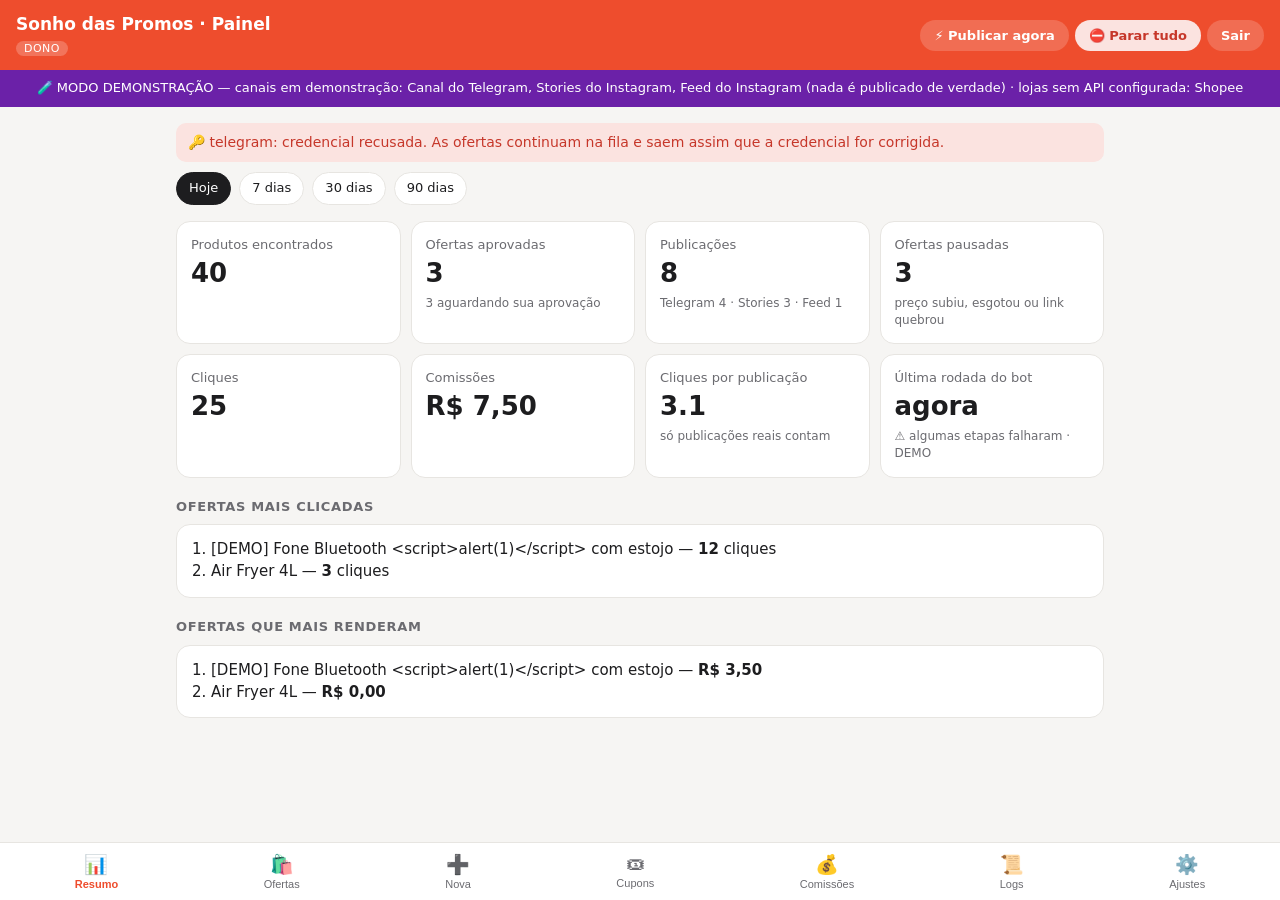
==== frontend/testes/painel.html @ e8bf6c14 "Auditoria complementar: segurança, atribuição, preços, comissões, MFA e emergência - Links: cada red" ====
<!DOCTYPE html>
<html lang="pt-BR">
<head>
  <meta charset="utf-8">
  <meta name="viewport" content="width=device-width, initial-scale=1, viewport-fit=cover">
  <meta name="theme-color" content="#EE4D2D">
  <meta name="robots" content="noindex, nofollow">
  <title>Painel · Bot de Ofertas</title>
  <link rel="stylesheet" href="../painel/css/painel.css">
  <script type="importmap">
    { "imports": { "supabase": "./supabase-falso.js" } }
  </script>
</head>
<body>
  <script>
    // "Publicar agora" simulado
    window.fetch = async (url) => new Response(JSON.stringify({ ok: true, mensagem: "Rodada disparada! (teste)" }), { status: 200 });
  </script>
  <header class="topo">
    <div>
      <h1 id="titulo">Bot de Ofertas</h1>
      <span id="papel" class="papel hide"></span>
    </div>
    <div class="topo-acoes">
      <button id="btn-publicar" class="b claro hide" title="Rodar o bot agora">⚡ Publicar agora</button>
      <button id="btn-parar" class="b erro hide" title="Interromper todas as publicações reais">⛔ Parar tudo</button>
      <button id="btn-sair" class="b claro hide">Sair</button>
    </div>
  </header>
  <div id="faixa-parada" class="faixa-demo hide" role="alert" style="background:#b00020;color:#fff"></div>
  <div id="faixa-demo" class="faixa-demo hide" role="status"></div>

  <main id="conteudo" aria-live="polite">
    <p class="muted centro">Carregando…</p>
  </main>

  <nav id="nav" class="nav hide" aria-label="Seções">
    <button data-tela="resumo"><span>📊</span>Resumo</button>
    <button data-tela="ofertas"><span>🛍️</span>Ofertas</button>
    <button data-tela="nova" data-precisa="editar"><span>➕</span>Nova</button>
    <button data-tela="cupons"><span>🎟</span>Cupons</button>
    <button data-tela="comissoes"><span>💰</span>Comissões</button>
    <button data-tela="logs"><span>📜</span>Logs</button>
    <button data-tela="ajustes"><span>⚙️</span>Ajustes</button>
  </nav>
  <div id="toast" class="toast" role="alert"></div>

  <script type="module" src="../painel/js/app.js"></script>
</body>
</html>
---- frontend/painel/css/painel.css ----
:root {
  --p: #EE4D2D; --p2: #FFD400; --bg: #F6F5F3; --card: #fff; --tx: #1d1d1f; --mu: #6b6b70; --ln: #E7E5E1;
  --ok: #1a8f4c; --aviso: #A86A00; --erro: #C6372A; --demo: #6B21A8; --r: 14px;
}
* { box-sizing: border-box; }
body { margin: 0; font: 15px/1.45 system-ui, -apple-system, "Segoe UI", Roboto, sans-serif; background: var(--bg); color: var(--tx); padding-bottom: 88px; }
.hide { display: none !important; }
.muted { color: var(--mu); font-size: 13px; }
.centro { text-align: center; }

/* topo */
.topo { background: var(--p); color: #fff; padding: 12px 16px; display: flex; align-items: center; justify-content: space-between; gap: 8px; position: sticky; top: 0; z-index: 5; }
.topo h1 { font-size: 17px; margin: 0; }
.papel { font-size: 11px; background: rgba(255,255,255,.22); border-radius: 10px; padding: 1px 8px; text-transform: uppercase; letter-spacing: .04em; }
.topo-acoes { display: flex; gap: 6px; }
.faixa-demo { background: var(--demo); color: #fff; padding: 9px 16px; font-size: 13px; text-align: center; }

main { max-width: 960px; margin: 0 auto; padding: 16px; }
h2 { font-size: 19px; margin: 4px 0 14px; }
h3 { font-size: 13px; margin: 20px 0 8px; color: var(--mu); text-transform: uppercase; letter-spacing: .05em; }

.card { background: var(--card); border: 1px solid var(--ln); border-radius: var(--r); padding: 14px; }
.grade { display: grid; grid-template-columns: repeat(2, 1fr); gap: 10px; }
@media (min-width: 720px) { .grade { grid-template-columns: repeat(4, 1fr); } }
.kpi .v { font-size: 26px; font-weight: 750; font-variant-numeric: tabular-nums; }
.kpi .l { color: var(--mu); font-size: 13px; }
.kpi .s { color: var(--mu); font-size: 12px; margin-top: 2px; }

/* botões e formulários */
.b { border: 0; border-radius: 20px; padding: 8px 14px; font: 600 13px system-ui, sans-serif; cursor: pointer; background: #EDEBE7; color: var(--tx); text-decoration: none; display: inline-block; }
.b:disabled { opacity: .5; cursor: not-allowed; }
.b.p { background: var(--p); color: #fff; } .b.ok { background: var(--ok); color: #fff; } .b.erro { background: #FBE3E0; color: var(--erro); }
.b.claro { background: rgba(255,255,255,.18); color: #fff; }
.b.grande { width: 100%; padding: 12px; font-size: 15px; }
label { display: block; font-size: 13px; color: var(--mu); margin: 10px 0 4px; }
input, select, textarea { width: 100%; padding: 10px 12px; border: 1px solid var(--ln); border-radius: 10px; font: inherit; background: #fff; color: var(--tx); }
textarea { min-height: 64px; }
.linha { display: grid; grid-template-columns: 1fr 1fr; gap: 10px; }
.ajuda { font-size: 12px; color: var(--mu); margin-top: 4px; }

/* chips de filtro */
.chips { display: flex; gap: 8px; overflow-x: auto; padding-bottom: 6px; margin-bottom: 10px; }
.chip { white-space: nowrap; border: 1px solid var(--ln); background: #fff; border-radius: 20px; padding: 6px 12px; font-size: 13px; cursor: pointer; }
.chip.on { background: var(--tx); color: #fff; border-color: var(--tx); }

/* lista de ofertas */
.oferta { display: flex; gap: 12px; padding: 12px 0; border-bottom: 1px solid var(--ln); }
.oferta:last-child { border-bottom: 0; }
.oferta img, .oferta .sem-foto { width: 72px; height: 72px; object-fit: cover; border-radius: 10px; background: #eee; flex: none; }
.oferta .t { font-weight: 600; font-size: 14px; display: -webkit-box; -webkit-line-clamp: 2; -webkit-box-orient: vertical; overflow: hidden; }
.oferta .m { color: var(--mu); font-size: 12.5px; margin-top: 2px; }
.preco { font-weight: 700; color: var(--p); }
.antigo { text-decoration: line-through; color: var(--mu); font-size: 12px; margin-left: 4px; }
.acoes { display: flex; gap: 6px; flex-wrap: wrap; margin-top: 8px; }
.tag { display: inline-block; font-size: 11px; font-weight: 700; padding: 2px 8px; border-radius: 10px; margin-right: 4px; }
.st-encontrada { background: #FFF4CC; color: #7a5b00; } .st-aprovada { background: #E3EEFF; color: #1d4fa3; }
.st-publicada { background: #DDF3E6; color: var(--ok); } .st-pausada { background: #FBE3E0; color: var(--erro); }
.st-rejeitada, .st-expirada { background: #ECECEC; color: #666; } .st-demo { background: #F1E6FB; color: var(--demo); }
.st-link-ok { background: #DDF3E6; color: var(--ok); } .st-link-pendente { background: #FFF4CC; color: #7a5b00; }

/* tabelas e logs */
table { width: 100%; border-collapse: collapse; font-size: 13.5px; }
td, th { padding: 8px 4px; border-bottom: 1px solid var(--ln); text-align: left; vertical-align: top; }
td.n, th.n { text-align: right; font-variant-numeric: tabular-nums; }
.nivel { font: 700 11px ui-monospace, monospace; padding: 1px 6px; border-radius: 6px; }
.nivel-INFO { background: #E3EEFF; color: #1d4fa3; } .nivel-AVISO { background: #FFF4CC; color: #7a5b00; }
.nivel-ERRO, .nivel-CRITICO { background: #FBE3E0; color: var(--erro); } .nivel-DEBUG { background: #eee; color: #555; }
.log-ctx { font: 12px ui-monospace, monospace; color: var(--mu); white-space: pre-wrap; word-break: break-word; }
.exec { cursor: pointer; } .exec:hover { background: #faf9f7; }

/* interruptor */
.sw { display: flex; align-items: center; justify-content: space-between; gap: 12px; padding: 10px 0; border-bottom: 1px solid var(--ln); }
.sw:last-child { border-bottom: 0; }
.tg { position: relative; width: 46px; height: 28px; flex: none; }
.tg input { opacity: 0; width: 0; height: 0; }
.tg span { position: absolute; inset: 0; background: #ccc; border-radius: 20px; transition: .2s; cursor: pointer; }
.tg span:before { content: ""; position: absolute; width: 22px; height: 22px; left: 3px; top: 3px; background: #fff; border-radius: 50%; transition: .2s; }
.tg input:checked + span { background: var(--ok); } .tg input:checked + span:before { transform: translateX(18px); }
.tg input:disabled + span { opacity: .5; cursor: not-allowed; }
.cat { border: 1px solid var(--ln); border-radius: 12px; padding: 10px; margin-bottom: 10px; background: #fff; }

/* navegação inferior */
.nav { position: fixed; bottom: 0; left: 0; right: 0; background: #fff; border-top: 1px solid var(--ln); display: flex; justify-content: space-around; padding: 6px 2px calc(6px + env(safe-area-inset-bottom)); z-index: 5; }
.nav button { background: none; border: 0; font-size: 11px; color: var(--mu); display: flex; flex-direction: column; align-items: center; gap: 2px; padding: 4px 6px; cursor: pointer; }
.nav button span { font-size: 19px; }
.nav button.on { color: var(--p); font-weight: 700; }

.toast { position: fixed; left: 50%; bottom: 96px; transform: translateX(-50%); background: #222; color: #fff; padding: 10px 16px; border-radius: 20px; font-size: 14px; z-index: 9; opacity: 0; transition: .25s; pointer-events: none; max-width: 92%; text-align: center; }
.toast.on { opacity: 1; } .toast.erro { background: var(--erro); }
.login { max-width: 380px; margin: 32px auto; }

/* motor de inteligência */
.selo { display: inline-block; margin-top: 6px; padding: 3px 10px; border-radius: 10px; font-size: 12.5px; }
.cl-excelente { background: #DDF3E6; color: var(--ok); } .cl-boa { background: #E3EEFF; color: #1d4fa3; }
.cl-nao { background: #FBE3E0; color: var(--erro); } .cl-sem { background: #F1F0EE; color: var(--mu); }
.analise { margin-top: 8px; font-size: 13px; }
.analise summary { cursor: pointer; color: var(--p); font-weight: 600; }
.motivos { margin: 8px 0; padding-left: 18px; }
.motivos li { margin: 3px 0; } .motivos .bloqueio { color: var(--erro); font-weight: 600; }
.motivos .motivo { color: var(--ok); } .motivos .alerta { color: var(--aviso); }
.comps td, .comps th { padding: 5px 4px; font-size: 12.5px; }

/* alertas da auditoria */
.alerta { padding: 10px 12px; border-radius: 10px; margin-bottom: 10px; font-size: 14px; line-height: 1.35; }
.alerta.erro { background: #FBE3E0; color: var(--erro); } .alerta.aviso { background: #FFF3D6; color: #7a5200; }

/* cupons */
.cupom .codigo { display: inline-block; margin: 6px 0; padding: 6px 14px; border: 2px dashed var(--tx); border-radius: 10px;
  background: #FFF7D6; font: 800 20px ui-monospace, monospace; letter-spacing: 1px; }
.cupom .t { font-weight: 650; font-size: 15px; } .cupom .m { color: var(--mu); font-size: 12.5px; margin-top: 3px; }
.produtos-cupom h3 { font-size: 14px; margin: 14px 0 4px; }
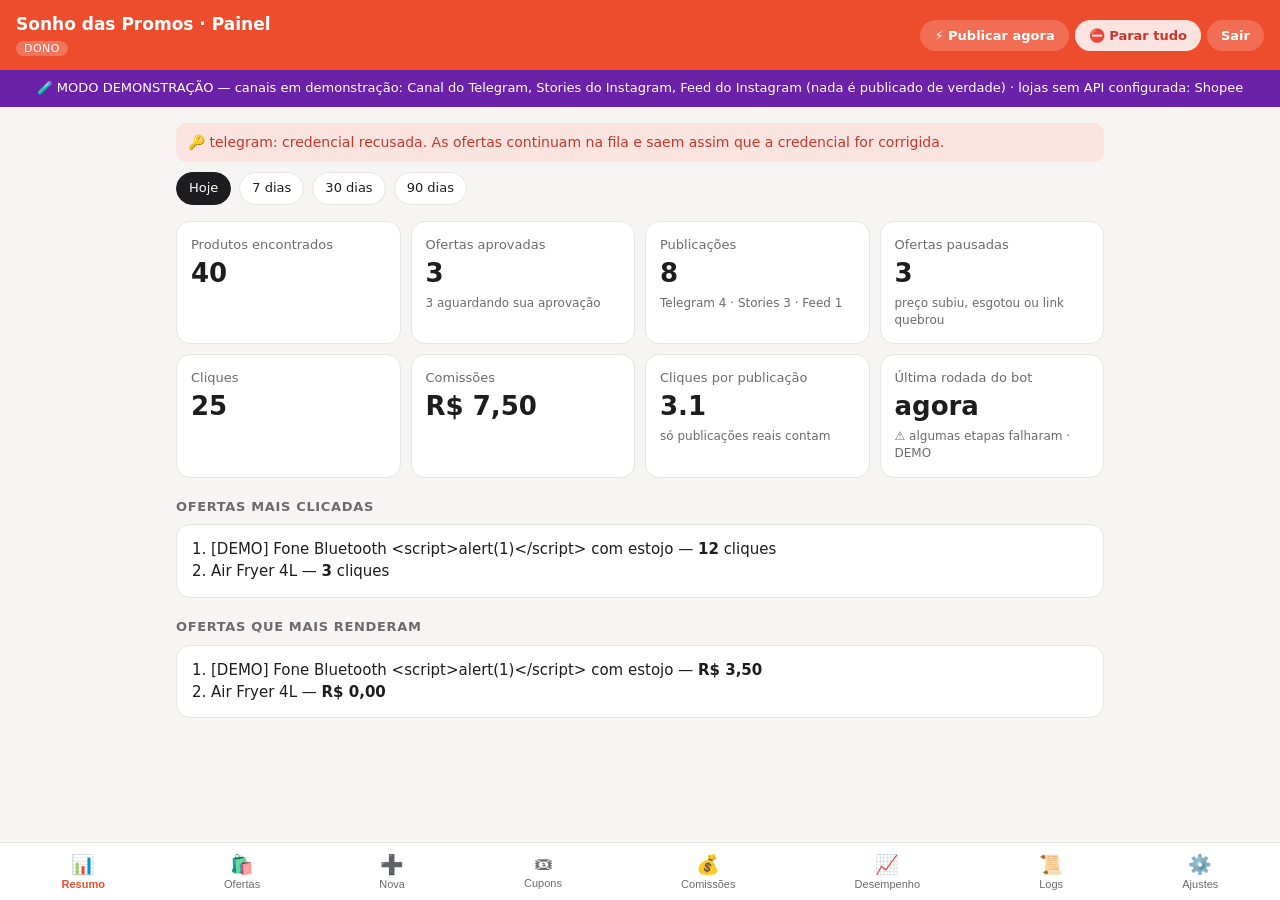
==== commit 7ef00fa6: "Inteligência comercial: histórico 7/30/90, desconto artificial, ranking por receita, A/B e conciliaç" ====
--- a/frontend/testes/painel.html
+++ b/frontend/testes/painel.html
@@ -40,6 +40,7 @@
     <button data-tela="nova" data-precisa="editar"><span>➕</span>Nova</button>
     <button data-tela="cupons"><span>🎟</span>Cupons</button>
     <button data-tela="comissoes"><span>💰</span>Comissões</button>
+    <button data-tela="desempenho"><span>📈</span>Desempenho</button>
     <button data-tela="logs"><span>📜</span>Logs</button>
     <button data-tela="ajustes"><span>⚙️</span>Ajustes</button>
   </nav>
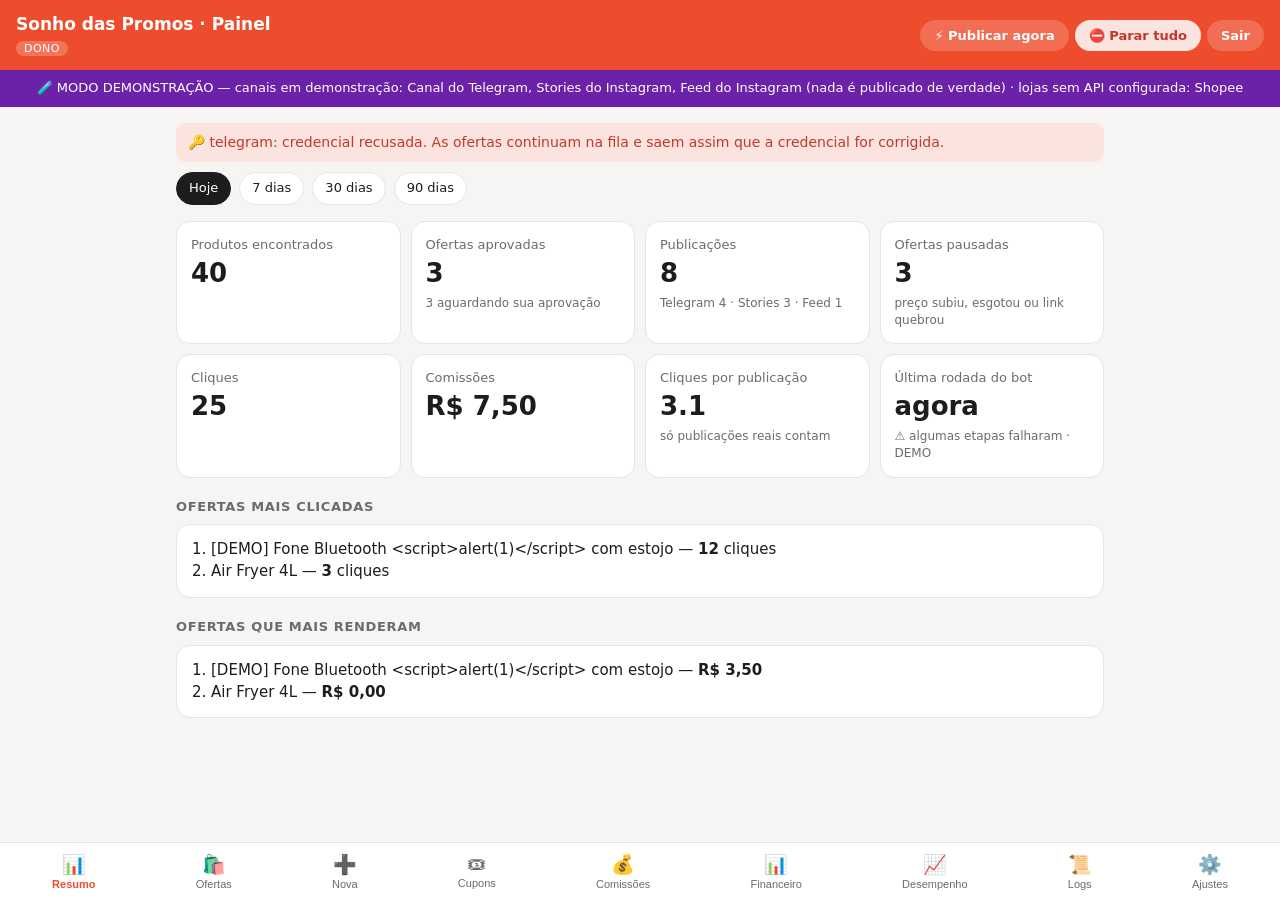
==== commit 589db5ef: "fix: auditoria da expansão modular (atribuição de cliques, rollup, orçamento atômico, webhook, Amazo" ====
--- a/frontend/testes/painel.html
+++ b/frontend/testes/painel.html
@@ -40,6 +40,7 @@
     <button data-tela="nova" data-precisa="editar"><span>➕</span>Nova</button>
     <button data-tela="cupons"><span>🎟</span>Cupons</button>
     <button data-tela="comissoes"><span>💰</span>Comissões</button>
+    <button data-tela="financeiro"><span>📊</span>Financeiro</button>
     <button data-tela="desempenho"><span>📈</span>Desempenho</button>
     <button data-tela="logs"><span>📜</span>Logs</button>
     <button data-tela="ajustes"><span>⚙️</span>Ajustes</button>
--- a/frontend/painel/css/painel.css
+++ b/frontend/painel/css/painel.css
@@ -80,8 +80,8 @@
 .cat { border: 1px solid var(--ln); border-radius: 12px; padding: 10px; margin-bottom: 10px; background: #fff; }
 
 /* navegação inferior */
-.nav { position: fixed; bottom: 0; left: 0; right: 0; background: #fff; border-top: 1px solid var(--ln); display: flex; justify-content: space-around; padding: 6px 2px calc(6px + env(safe-area-inset-bottom)); z-index: 5; }
-.nav button { background: none; border: 0; font-size: 11px; color: var(--mu); display: flex; flex-direction: column; align-items: center; gap: 2px; padding: 4px 6px; cursor: pointer; }
+.nav { position: fixed; bottom: 0; left: 0; right: 0; background: #fff; border-top: 1px solid var(--ln); display: flex; justify-content: space-between; overflow-x: auto; scrollbar-width: none; padding: 6px 2px calc(6px + env(safe-area-inset-bottom)); z-index: 5; }
+.nav button { flex: 1 0 auto; background: none; border: 0; font-size: 11px; color: var(--mu); display: flex; flex-direction: column; align-items: center; gap: 2px; padding: 4px 6px; cursor: pointer; }
 .nav button span { font-size: 19px; }
 .nav button.on { color: var(--p); font-weight: 700; }
 
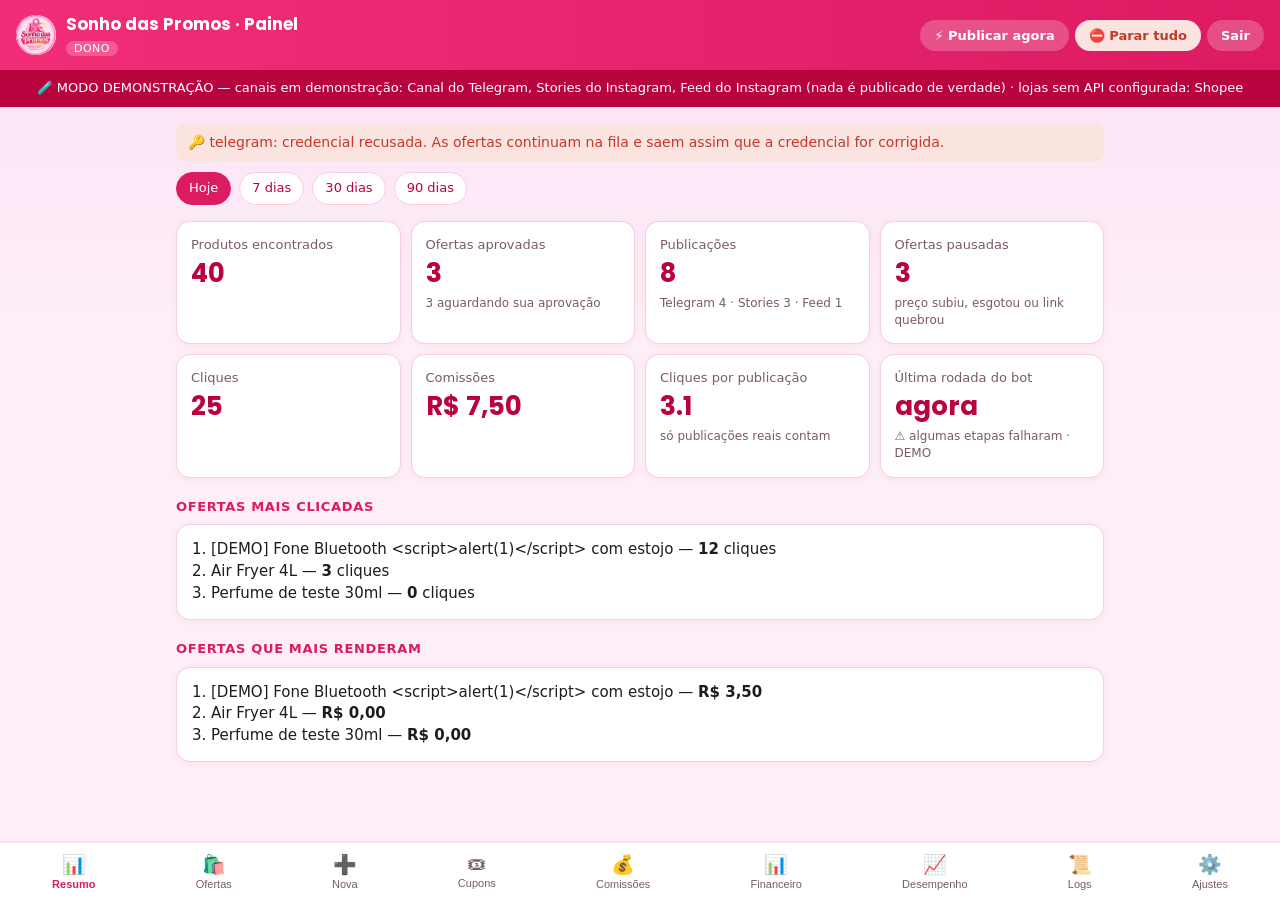
==== commit 2af9b4d6: "feat: painel e vitrine todos no rosa da marca (tema, logo no login, Poppins nos títulos) Co-Authored" ====
--- a/frontend/testes/painel.html
+++ b/frontend/testes/painel.html
@@ -17,9 +17,12 @@
     window.fetch = async (url) => new Response(JSON.stringify({ ok: true, mensagem: "Rodada disparada! (teste)" }), { status: 200 });
   </script>
   <header class="topo">
-    <div>
-      <h1 id="titulo">Bot de Ofertas</h1>
+    <div class="marca">
+      <img src="../painel/img/logo.png" alt="" width="40" height="40" class="logo">
+      <div>
+      <h1 id="titulo">Sonho das Promos</h1>
       <span id="papel" class="papel hide"></span>
+      </div>
     </div>
     <div class="topo-acoes">
       <button id="btn-publicar" class="b claro hide" title="Rodar o bot agora">⚡ Publicar agora</button>
--- a/frontend/painel/css/painel.css
+++ b/frontend/painel/css/painel.css
@@ -1,5 +1,5 @@
 :root {
-  --p: #EE4D2D; --p2: #FFD400; --bg: #F6F5F3; --card: #fff; --tx: #1d1d1f; --mu: #6b6b70; --ln: #E7E5E1;
+  --p: #DC1B63; --p2: #FDC302; --bg: #FDF3F8; --card: #fff; --tx: #1d1d1f; --mu: #6b6b70; --ln: #F3DCE7;
   --ok: #1a8f4c; --aviso: #A86A00; --erro: #C6372A; --demo: #6B21A8; --r: 14px;
 }
 * { box-sizing: border-box; }
@@ -11,6 +11,8 @@
 /* topo */
 .topo { background: var(--p); color: #fff; padding: 12px 16px; display: flex; align-items: center; justify-content: space-between; gap: 8px; position: sticky; top: 0; z-index: 5; }
 .topo h1 { font-size: 17px; margin: 0; }
+.marca { display: flex; align-items: center; gap: 10px; }
+.logo { width: 40px; height: 40px; border-radius: 50%; background: #fff; flex: none; }
 .papel { font-size: 11px; background: rgba(255,255,255,.22); border-radius: 10px; padding: 1px 8px; text-transform: uppercase; letter-spacing: .04em; }
 .topo-acoes { display: flex; gap: 6px; }
 .faixa-demo { background: var(--demo); color: #fff; padding: 9px 16px; font-size: 13px; text-align: center; }
@@ -109,3 +111,38 @@
   background: #FFF7D6; font: 800 20px ui-monospace, monospace; letter-spacing: 1px; }
 .cupom .t { font-weight: 650; font-size: 15px; } .cupom .m { color: var(--mu); font-size: 12.5px; margin-top: 3px; }
 .produtos-cupom h3 { font-size: 14px; margin: 14px 0 4px; }
+
+/* story manual */
+.janela-story { position: fixed; inset: 0; background: rgba(0,0,0,.6); z-index: 50; display: flex; align-items: center; justify-content: center; padding: 16px; }
+.janela-story .caixa { background: #fff; border-radius: var(--r); padding: 14px; width: min(420px, 100%); max-height: 100%; overflow: auto; display: flex; flex-direction: column; gap: 8px; }
+.janela-story img { width: 100%; max-height: 56vh; object-fit: contain; border-radius: 10px; -webkit-touch-callout: default; }
+.janela-story .m { color: var(--mu); font-size: 12.5px; }
+
+/* ===== Tema Sonho das Promos (rosa da logo) ===== */
+@font-face { font-family: "PoppinsMarca"; src: url("../fontes/Poppins-Bold.ttf") format("truetype"); font-weight: 700; font-display: swap; }
+:root { --p: #DC1B63; --p-escuro: #B9033F; --p-vivo: #F12D78; --p-claro: #FCE0F5; --p-claro2: #FDEEF7;
+  --p2: #FDC302; --bg: #FDEEF7; --ln: #F6CDE1; --mu: #7a5a6a; --demo: #B9033F; }
+body { background: linear-gradient(180deg, #FCE0F5 0, #FDEEF7 320px) fixed; }
+h1, h2, .kpi .v, .b.grande { font-family: "PoppinsMarca", system-ui, sans-serif; }
+h2 { color: var(--p-escuro); }
+h3 { color: var(--p); }
+.topo { background: linear-gradient(90deg, var(--p-vivo), var(--p)); box-shadow: 0 2px 10px rgba(185, 3, 63, .25); }
+.faixa-demo { background: var(--p-escuro); }
+.card, .cat { border-color: var(--ln); box-shadow: 0 1px 6px rgba(220, 27, 99, .07); }
+.kpi .v { color: var(--p-escuro); }
+.b { background: var(--p-claro); color: var(--p-escuro); }
+.b.p { background: var(--p); color: #fff; }
+.b.claro { background: rgba(255,255,255,.22); color: #fff; }
+input:focus, select:focus, textarea:focus { outline: 2px solid var(--p-vivo); outline-offset: 0; border-color: var(--p-vivo); }
+.chip { border-color: var(--ln); color: var(--p-escuro); }
+.chip.on { background: var(--p); border-color: var(--p); color: #fff; }
+.nav { border-top: 2px solid var(--p-claro); }
+.nav button.on { color: var(--p); }
+.st-demo { background: var(--p-claro); color: var(--p-escuro); }
+.oferta .sem-foto, .oferta img { background: var(--p-claro2); }
+.exec:hover { background: var(--p-claro2); }
+.tg input:checked + span { background: var(--p); }
+.toast { background: var(--p-escuro); }
+.login .card { text-align: left; border: 2px solid var(--p-claro); }
+.logo-login { display: block; width: 150px; height: 150px; margin: 0 auto 8px; border-radius: 50%; box-shadow: 0 4px 18px rgba(220, 27, 99, .25); }
+.janela-story { background: rgba(185, 3, 63, .45); }
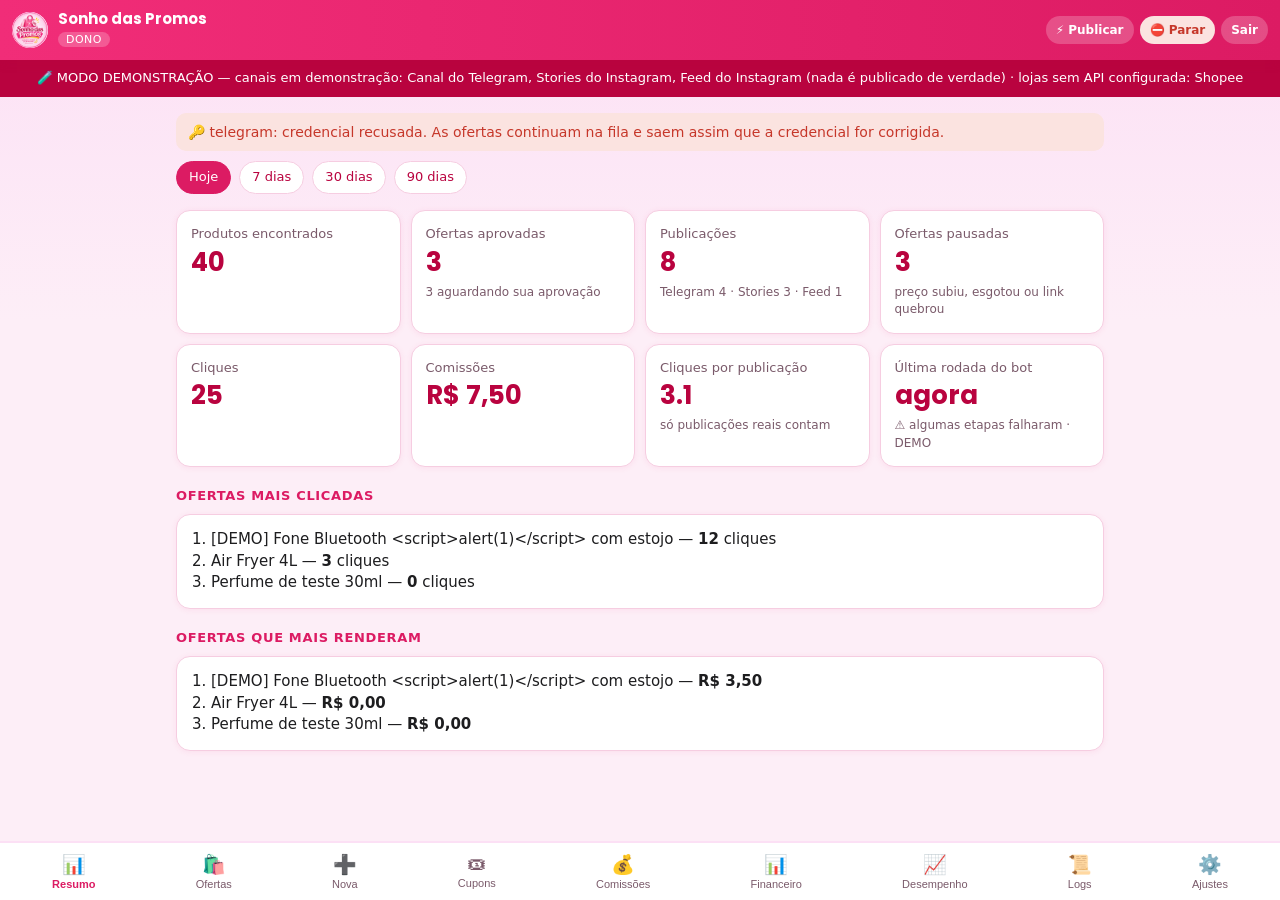
==== commit 8b0c5fc8: "fix: telas do painel no celular (tabelas rolam no cartão, data não invade o campo ao lado, topo comp" ====
--- a/frontend/testes/painel.html
+++ b/frontend/testes/painel.html
@@ -25,8 +25,8 @@
       </div>
     </div>
     <div class="topo-acoes">
-      <button id="btn-publicar" class="b claro hide" title="Rodar o bot agora">⚡ Publicar agora</button>
-      <button id="btn-parar" class="b erro hide" title="Interromper todas as publicações reais">⛔ Parar tudo</button>
+      <button id="btn-publicar" class="b claro hide" title="Rodar o bot agora">⚡ Publicar</button>
+      <button id="btn-parar" class="b erro hide" title="Interromper todas as publicações reais">⛔ Parar</button>
       <button id="btn-sair" class="b claro hide">Sair</button>
     </div>
   </header>
--- a/frontend/painel/css/painel.css
+++ b/frontend/painel/css/painel.css
@@ -146,3 +146,27 @@
 .login .card { text-align: left; border: 2px solid var(--p-claro); }
 .logo-login { display: block; width: 150px; height: 150px; margin: 0 auto 8px; border-radius: 50%; box-shadow: 0 4px 18px rgba(220, 27, 99, .25); }
 .janela-story { background: rgba(185, 3, 63, .45); }
+
+/* ===== Ajustes para celular ===== */
+html, body { overflow-x: hidden; max-width: 100%; }
+/* tabelas largas rolam dentro do cartão, sem empurrar a página para o lado */
+.card { overflow-x: auto; -webkit-overflow-scrolling: touch; }
+.card table th, .card table td { padding: 8px 8px; }
+.card table td.n, .card table th.n { white-space: nowrap; }
+/* campos lado a lado: não deixa um invadir o outro (data no iPhone) */
+.linha > * { min-width: 0; }
+input, select, textarea { max-width: 100%; min-width: 0; }
+input[type="date"], input[type="month"], input[type="time"] { -webkit-appearance: none; appearance: none; display: block; min-height: 44px; text-align: left; }
+input::-webkit-date-and-time-value { text-align: left; }
+/* topo compacto */
+.topo { padding: 10px 12px; }
+.topo .marca { min-width: 0; flex: 1; }
+.topo .marca > div { min-width: 0; }
+.topo h1 { font-size: 15px; line-height: 1.2; }
+.topo .logo { width: 36px; height: 36px; }
+.topo-acoes { flex: none; }
+.topo-acoes .b { padding: 7px 10px; font-size: 12px; line-height: 1.2; }
+@media (max-width: 420px) {
+  .faixa-demo { font-size: 12px; padding: 7px 12px; }
+  h2 { font-size: 22px; }
+}
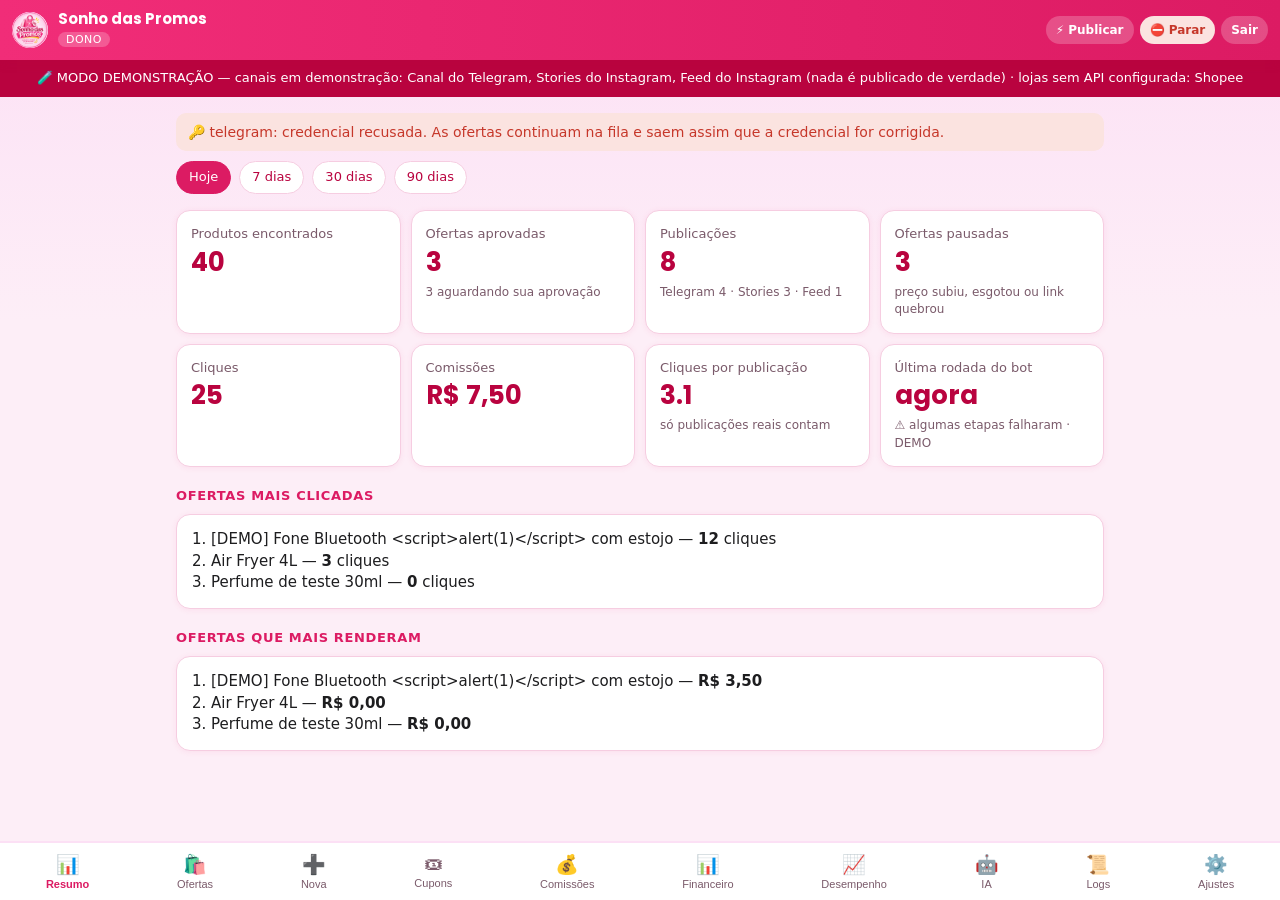
==== commit 1017804d: "feat: motor de IA (P0) — prompts versionados, textos validados contra invenção, anti prompt injectio" ====
--- a/frontend/testes/painel.html
+++ b/frontend/testes/painel.html
@@ -14,7 +14,14 @@
 <body>
   <script>
     // "Publicar agora" simulado
-    window.fetch = async (url) => new Response(JSON.stringify({ ok: true, mensagem: "Rodada disparada! (teste)" }), { status: 200 });
+    window.fetch = async (url, op) => {
+      if (String(url).includes("/functions/v1/puxar-dados")) {
+        window.__puxar = JSON.parse(op.body);
+        return new Response(JSON.stringify({ titulo: "Perfume <b>Teste</b> 30ml", preco: 241, preco_antigo: 419.9,
+          imagem_url: "https://http2.mlstatic.com/foto.webp", id_externo: "MLB123456789", preco_pix: true }), { status: 200 });
+      }
+      return new Response(JSON.stringify({ ok: true, mensagem: "Rodada disparada! (teste)" }), { status: 200 });
+    };
   </script>
   <header class="topo">
     <div class="marca">
@@ -45,6 +52,7 @@
     <button data-tela="comissoes"><span>💰</span>Comissões</button>
     <button data-tela="financeiro"><span>📊</span>Financeiro</button>
     <button data-tela="desempenho"><span>📈</span>Desempenho</button>
+    <button data-tela="ia"><span>🤖</span>IA</button>
     <button data-tela="logs"><span>📜</span>Logs</button>
     <button data-tela="ajustes"><span>⚙️</span>Ajustes</button>
   </nav>
--- a/frontend/painel/css/painel.css
+++ b/frontend/painel/css/painel.css
@@ -170,3 +170,8 @@
   .faixa-demo { font-size: 12px; padding: 7px 12px; }
   h2 { font-size: 22px; }
 }
+
+/* prévia do "Puxar dados" */
+.previa-produto { display: flex; gap: 12px; align-items: center; margin-top: 10px; padding: 10px; border: 1px solid var(--ln); border-radius: 12px; background: var(--p-claro2); }
+.previa-produto img, .previa-produto .sem-foto { width: 72px; height: 72px; object-fit: contain; border-radius: 10px; background: #fff; flex: none; }
+.previa-produto .m { color: var(--mu); font-size: 12.5px; }
